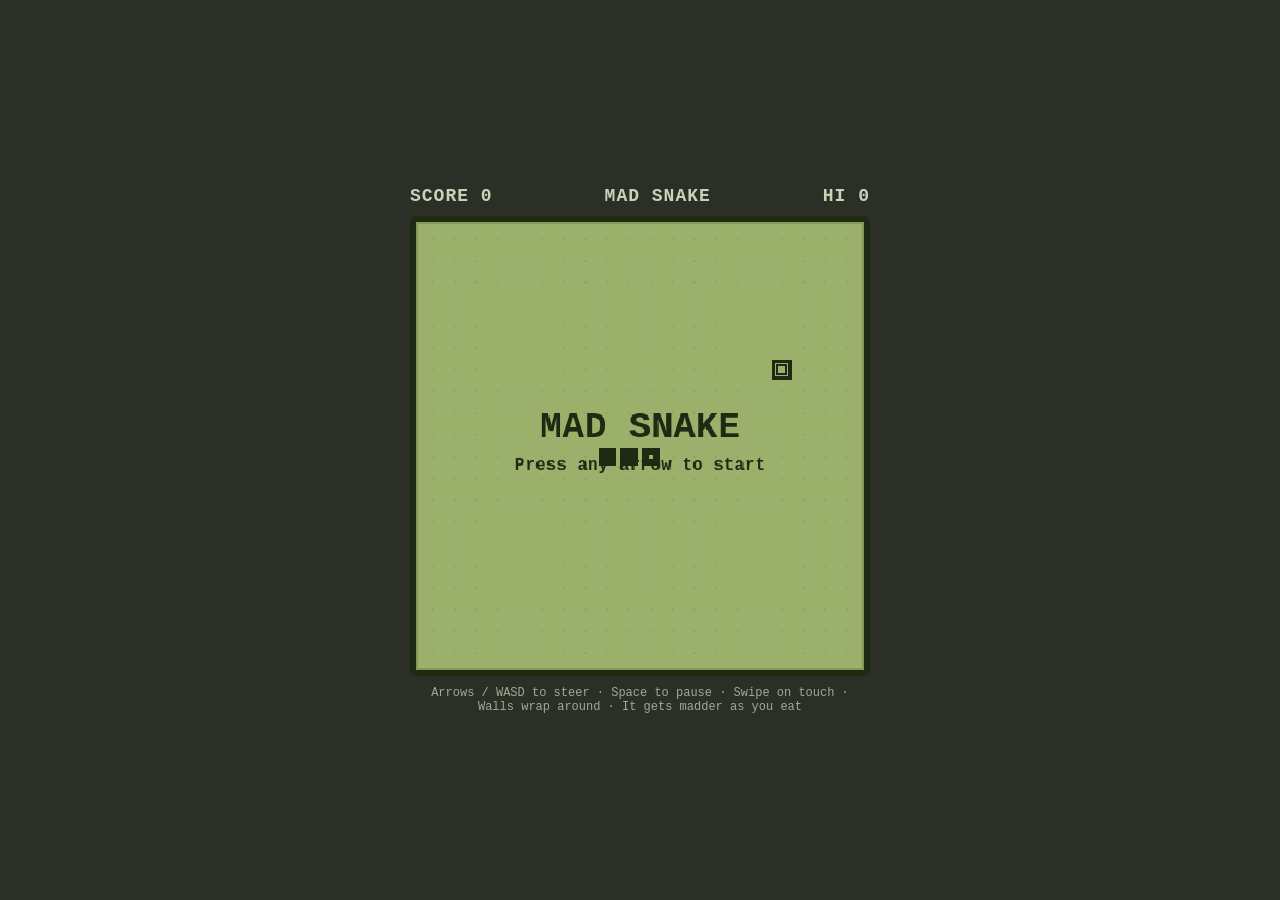
==== app/src/main/assets/index.html @ b90d6705 "Flatten project structure to root Android layout" ====
<!DOCTYPE html>
<html lang="en">
<head>
<meta charset="utf-8">
<meta name="viewport" content="width=device-width, initial-scale=1, viewport-fit=cover">
<title>Mad Snake</title>
<style>
:root{--bg:#8a9a5b;--lcd:#9bb06a;--ink:#1f2a12;--case:#2b2f26;--case-ink:#c9d1b8;box-sizing:border-box;padding-top:env(safe-area-inset-top,0px);padding-bottom:env(safe-area-inset-bottom,0px)}
@media (prefers-color-scheme:dark){:root:not([data-theme="light"]){--bg:#5d6b3a;--lcd:#7c9150;--ink:#141c08;--case:#15170f;--case-ink:#a9b394}}
:root[data-theme="dark"]{--bg:#5d6b3a;--lcd:#7c9150;--ink:#141c08;--case:#15170f;--case-ink:#a9b394}
*{box-sizing:border-box}
html{scroll-padding-top:env(safe-area-inset-top,0px)}
html,body{height:100%;margin:0}
body{background:var(--case);color:var(--case-ink);font-family:"Courier New",Courier,monospace;display:flex;align-items:center;justify-content:center;overflow:hidden;touch-action:none;user-select:none;-webkit-user-select:none}
.device{display:flex;flex-direction:column;align-items:center;gap:10px;width:min(96vw,460px)}
.bar{display:flex;justify-content:space-between;width:100%;font-weight:bold;font-size:clamp(14px,3.6vw,18px);letter-spacing:1px}
.screen{background:var(--lcd);border:6px solid var(--ink);border-radius:6px;padding:6px;width:100%;box-shadow:inset 0 0 0 2px rgba(0,0,0,.15)}
canvas{display:block;width:100%;height:auto;image-rendering:pixelated;background:var(--lcd)}
.pad{display:grid;grid-template-columns:repeat(3,56px);grid-template-rows:repeat(2,56px);gap:6px;margin-top:4px}
.pad button{background:var(--bg);color:var(--ink);border:3px solid var(--ink);border-radius:10px;font-size:22px;font-weight:bold;cursor:pointer;font-family:inherit}
.pad button:active{transform:translateY(2px);filter:brightness(.9)}
.pad button:focus-visible{outline:3px solid var(--case-ink);outline-offset:2px}
.u{grid-column:2;grid-row:1}.l{grid-column:1;grid-row:2}.d{grid-column:2;grid-row:2}.r{grid-column:3;grid-row:2}
.hint{font-size:12px;opacity:.75;text-align:center}
@media (hover:hover) and (pointer:fine){.pad{display:none}}
</style>
</head>
<body>
<div class="device">
  <div class="bar"><span>SCORE <b id="sc">0</b></span><span>MAD SNAKE</span><span>HI <b id="hi">0</b></span></div>
  <div class="screen"><canvas id="c" width="400" height="400" aria-label="Snake game board"></canvas></div>
  <div class="pad" aria-label="Controls">
    <button class="u" data-d="U" aria-label="Up">▲</button>
    <button class="l" data-d="L" aria-label="Left">◀</button>
    <button class="d" data-d="D" aria-label="Down">▼</button>
    <button class="r" data-d="R" aria-label="Right">▶</button>
  </div>
  <div class="hint">Arrows / WASD to steer · Space to pause · Swipe on touch · Walls wrap around · It gets madder as you eat</div>
</div>
<script>
(function(){
  var N=20,C=document.getElementById('c'),X=C.getContext('2d'),S=C.width/N;
  var scEl=document.getElementById('sc'),hiEl=document.getElementById('hi');
  var snake,dir,queue,food,score,speed,timer,state='ready',hi=0,flash=0,actx=null;
  try{hi=parseInt(localStorage.getItem('madsnake-hi')||'0',10)||0}catch(e){}
  hiEl.textContent=hi;
  function css(v){return getComputedStyle(document.documentElement).getPropertyValue(v).trim()}
  function beep(f,d){
    try{
      actx=actx||new (window.AudioContext||window.webkitAudioContext)();
      var o=actx.createOscillator(),g=actx.createGain();
      o.type='square';o.frequency.value=f;g.gain.value=.04;
      o.connect(g);g.connect(actx.destination);o.start();o.stop(actx.currentTime+d);
    }catch(e){}
  }
  function reset(){
    snake=[{x:10,y:10},{x:9,y:10},{x:8,y:10}];dir='R';queue=[];score=0;speed=140;
    scEl.textContent=0;placeFood();
  }
  function placeFood(){
    var f;
    do{f={x:Math.floor(Math.random()*N),y:Math.floor(Math.random()*N)}}
    while(snake.some(function(s){return s.x===f.x&&s.y===f.y}));
    food=f;
  }
  var V={U:[0,-1],D:[0,1],L:[-1,0],R:[1,0]},OPP={U:'D',D:'U',L:'R',R:'L'};
  function turn(d){
    if(state==='ready'||state==='over'){start();}
    var last=queue.length?queue[queue.length-1]:dir;
    if(d!==last&&d!==OPP[last]&&queue.length<3)queue.push(d);
  }
  function start(){
    if(state==='running')return;
    reset();state='running';loop();
  }
  function loop(){clearTimeout(timer);timer=setTimeout(function(){step();if(state==='running')loop()},speed)}
  function step(){
    if(queue.length)dir=queue.shift();
    var h=snake[0],v=V[dir],n={x:(h.x+v[0]+N)%N,y:(h.y+v[1]+N)%N};   // walls wrap around
    if(snake.some(function(s,i){return i<snake.length-1&&s.x===n.x&&s.y===n.y})){return die()}
    snake.unshift(n);
    if(n.x===food.x&&n.y===food.y){
      score+=10;scEl.textContent=score;
      speed=Math.max(45,speed-6);   // gets madder
      beep(880,.08);placeFood();
    }else snake.pop();
    draw();
  }
  function die(){
    state='over';beep(120,.4);flash=6;
    if(score>hi){hi=score;hiEl.textContent=hi;try{localStorage.setItem('madsnake-hi',String(hi))}catch(e){}}
    draw();
  }
  function px(x,y,fill){
    X.fillStyle=fill;X.fillRect(x*S+1,y*S+1,S-2,S-2);
    X.clearRect(x*S+4,y*S+4,S-8,S-8);X.fillRect(x*S+5,y*S+5,S-10,S-10);
  }
  function draw(){
    var ink=css('--ink'),lcd=css('--lcd');
    X.fillStyle=lcd;X.fillRect(0,0,C.width,C.height);
    // faint grid like an LCD
    X.fillStyle='rgba(0,0,0,.05)';
    for(var i=0;i<N;i++)for(var j=0;j<N;j++)X.fillRect(i*S+S/2-1,j*S+S/2-1,2,2);
    px(food.x,food.y,ink);
    X.clearRect(food.x*S+S/2-3,food.y*S+S/2-3,6,6);
    X.fillStyle=lcd;X.fillRect(food.x*S+S/2-3,food.y*S+S/2-3,6,6);
    snake.forEach(function(s,i){
      X.fillStyle=ink;X.fillRect(s.x*S+2,s.y*S+2,S-4,S-4);
      if(i===0){X.fillStyle=lcd;X.fillRect(s.x*S+S/2-2,s.y*S+S/2-2,4,4)}
    });
    if(state==='ready'||state==='over'||state==='paused'){
      X.fillStyle=ink;X.textAlign='center';
      X.font='bold 34px "Courier New",monospace';
      var big=state==='over'?'GAME OVER':state==='paused'?'PAUSED':'MAD SNAKE';
      X.fillText(big,C.width/2,C.height/2-8);
      X.font='bold 16px "Courier New",monospace';
      X.fillText(state==='paused'?'Space to resume':'Press any arrow to start',C.width/2,C.height/2+22);
    }
    if(flash>0){
      flash--;
      X.fillStyle=ink;X.globalAlpha=flash%2?.35:0;X.fillRect(0,0,C.width,C.height);X.globalAlpha=1;
      if(flash>0)setTimeout(draw,90);
    }
  }
  function pause(){
    if(state==='running'){state='paused';clearTimeout(timer);draw()}
    else if(state==='paused'){state='running';loop()}
    else start();
  }
  document.addEventListener('keydown',function(e){
    var k=e.key,m={ArrowUp:'U',ArrowDown:'D',ArrowLeft:'L',ArrowRight:'R',w:'U',W:'U',s:'D',S:'D',a:'L',A:'L',d:'R',D:'R'};
    if(m[k]){e.preventDefault();if(state!=='paused')turn(m[k])}
    else if(k===' '||k==='p'||k==='P'){e.preventDefault();pause()}
    else if(k==='Enter'&&state!=='running'){start()}
  });
  Array.prototype.forEach.call(document.querySelectorAll('.pad button'),function(b){
    b.addEventListener('pointerdown',function(e){e.preventDefault();turn(b.getAttribute('data-d'))});
  });
  // swipe
  var sx,sy;
  document.addEventListener('touchstart',function(e){sx=e.touches[0].clientX;sy=e.touches[0].clientY},{passive:true});
  document.addEventListener('touchend',function(e){
    if(sx==null)return;
    var t=e.changedTouches[0],dx=t.clientX-sx,dy=t.clientY-sy;
    if(Math.max(Math.abs(dx),Math.abs(dy))<24){if(state!=='running')start();sx=null;return}
    turn(Math.abs(dx)>Math.abs(dy)?(dx>0?'R':'L'):(dy>0?'D':'U'));sx=null;
  });
  document.addEventListener('visibilitychange',function(){if(document.hidden&&state==='running')pause()});
  reset();draw();
})();
</script>
</body>
</html>
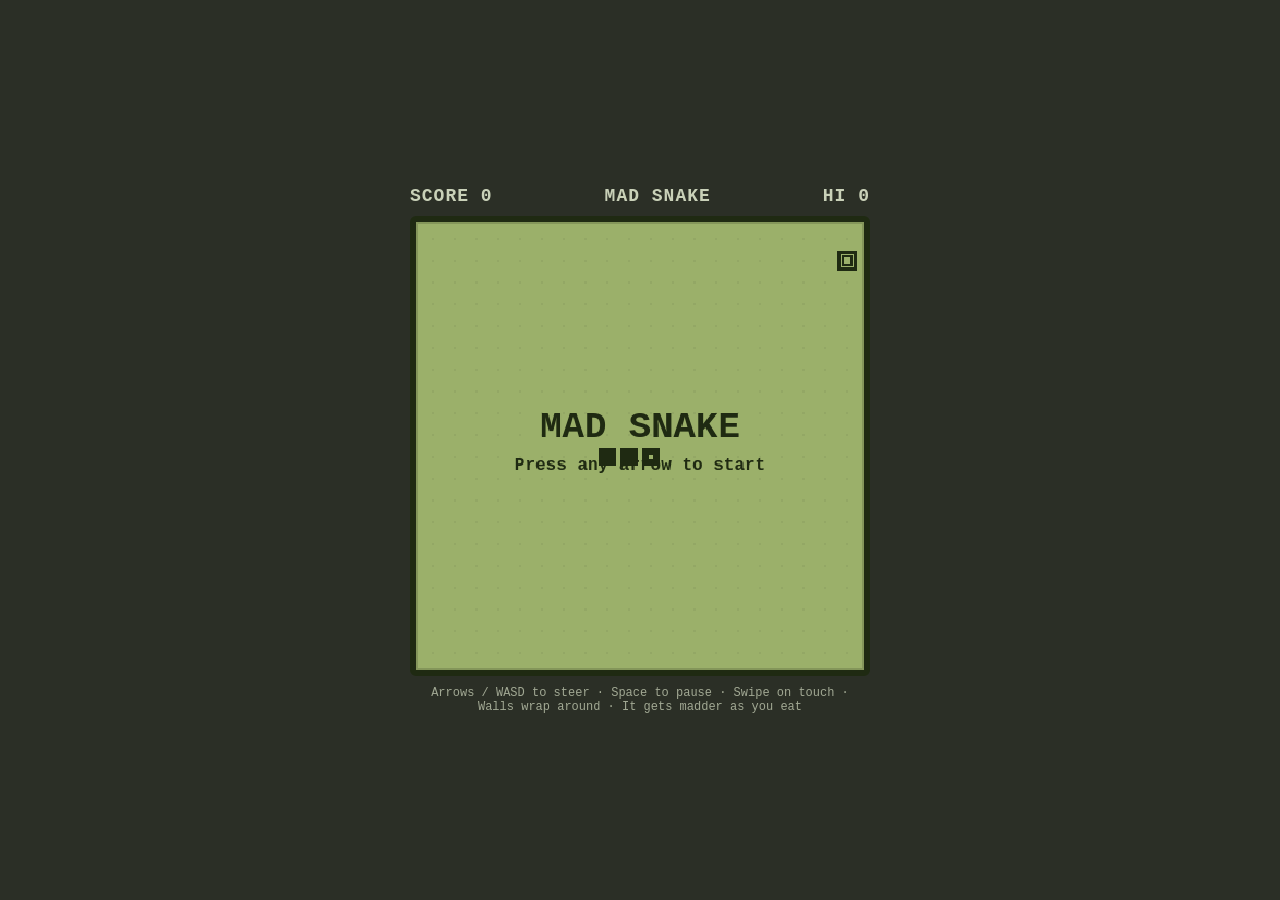
==== commit 63af56db: "use external js and css" ====
--- a/app/src/main/assets/index.html
+++ b/app/src/main/assets/index.html
@@ -1,153 +1,39 @@
-<!DOCTYPE html>
+<!doctype html>
 <html lang="en">
-<head>
-<meta charset="utf-8">
-<meta name="viewport" content="width=device-width, initial-scale=1, viewport-fit=cover">
-<title>Mad Snake</title>
-<style>
-:root{--bg:#8a9a5b;--lcd:#9bb06a;--ink:#1f2a12;--case:#2b2f26;--case-ink:#c9d1b8;box-sizing:border-box;padding-top:env(safe-area-inset-top,0px);padding-bottom:env(safe-area-inset-bottom,0px)}
-@media (prefers-color-scheme:dark){:root:not([data-theme="light"]){--bg:#5d6b3a;--lcd:#7c9150;--ink:#141c08;--case:#15170f;--case-ink:#a9b394}}
-:root[data-theme="dark"]{--bg:#5d6b3a;--lcd:#7c9150;--ink:#141c08;--case:#15170f;--case-ink:#a9b394}
-*{box-sizing:border-box}
-html{scroll-padding-top:env(safe-area-inset-top,0px)}
-html,body{height:100%;margin:0}
-body{background:var(--case);color:var(--case-ink);font-family:"Courier New",Courier,monospace;display:flex;align-items:center;justify-content:center;overflow:hidden;touch-action:none;user-select:none;-webkit-user-select:none}
-.device{display:flex;flex-direction:column;align-items:center;gap:10px;width:min(96vw,460px)}
-.bar{display:flex;justify-content:space-between;width:100%;font-weight:bold;font-size:clamp(14px,3.6vw,18px);letter-spacing:1px}
-.screen{background:var(--lcd);border:6px solid var(--ink);border-radius:6px;padding:6px;width:100%;box-shadow:inset 0 0 0 2px rgba(0,0,0,.15)}
-canvas{display:block;width:100%;height:auto;image-rendering:pixelated;background:var(--lcd)}
-.pad{display:grid;grid-template-columns:repeat(3,56px);grid-template-rows:repeat(2,56px);gap:6px;margin-top:4px}
-.pad button{background:var(--bg);color:var(--ink);border:3px solid var(--ink);border-radius:10px;font-size:22px;font-weight:bold;cursor:pointer;font-family:inherit}
-.pad button:active{transform:translateY(2px);filter:brightness(.9)}
-.pad button:focus-visible{outline:3px solid var(--case-ink);outline-offset:2px}
-.u{grid-column:2;grid-row:1}.l{grid-column:1;grid-row:2}.d{grid-column:2;grid-row:2}.r{grid-column:3;grid-row:2}
-.hint{font-size:12px;opacity:.75;text-align:center}
-@media (hover:hover) and (pointer:fine){.pad{display:none}}
-</style>
-</head>
-<body>
-<div class="device">
-  <div class="bar"><span>SCORE <b id="sc">0</b></span><span>MAD SNAKE</span><span>HI <b id="hi">0</b></span></div>
-  <div class="screen"><canvas id="c" width="400" height="400" aria-label="Snake game board"></canvas></div>
-  <div class="pad" aria-label="Controls">
-    <button class="u" data-d="U" aria-label="Up">▲</button>
-    <button class="l" data-d="L" aria-label="Left">◀</button>
-    <button class="d" data-d="D" aria-label="Down">▼</button>
-    <button class="r" data-d="R" aria-label="Right">▶</button>
-  </div>
-  <div class="hint">Arrows / WASD to steer · Space to pause · Swipe on touch · Walls wrap around · It gets madder as you eat</div>
-</div>
-<script>
-(function(){
-  var N=20,C=document.getElementById('c'),X=C.getContext('2d'),S=C.width/N;
-  var scEl=document.getElementById('sc'),hiEl=document.getElementById('hi');
-  var snake,dir,queue,food,score,speed,timer,state='ready',hi=0,flash=0,actx=null;
-  try{hi=parseInt(localStorage.getItem('madsnake-hi')||'0',10)||0}catch(e){}
-  hiEl.textContent=hi;
-  function css(v){return getComputedStyle(document.documentElement).getPropertyValue(v).trim()}
-  function beep(f,d){
-    try{
-      actx=actx||new (window.AudioContext||window.webkitAudioContext)();
-      var o=actx.createOscillator(),g=actx.createGain();
-      o.type='square';o.frequency.value=f;g.gain.value=.04;
-      o.connect(g);g.connect(actx.destination);o.start();o.stop(actx.currentTime+d);
-    }catch(e){}
-  }
-  function reset(){
-    snake=[{x:10,y:10},{x:9,y:10},{x:8,y:10}];dir='R';queue=[];score=0;speed=140;
-    scEl.textContent=0;placeFood();
-  }
-  function placeFood(){
-    var f;
-    do{f={x:Math.floor(Math.random()*N),y:Math.floor(Math.random()*N)}}
-    while(snake.some(function(s){return s.x===f.x&&s.y===f.y}));
-    food=f;
-  }
-  var V={U:[0,-1],D:[0,1],L:[-1,0],R:[1,0]},OPP={U:'D',D:'U',L:'R',R:'L'};
-  function turn(d){
-    if(state==='ready'||state==='over'){start();}
-    var last=queue.length?queue[queue.length-1]:dir;
-    if(d!==last&&d!==OPP[last]&&queue.length<3)queue.push(d);
-  }
-  function start(){
-    if(state==='running')return;
-    reset();state='running';loop();
-  }
-  function loop(){clearTimeout(timer);timer=setTimeout(function(){step();if(state==='running')loop()},speed)}
-  function step(){
-    if(queue.length)dir=queue.shift();
-    var h=snake[0],v=V[dir],n={x:(h.x+v[0]+N)%N,y:(h.y+v[1]+N)%N};   // walls wrap around
-    if(snake.some(function(s,i){return i<snake.length-1&&s.x===n.x&&s.y===n.y})){return die()}
-    snake.unshift(n);
-    if(n.x===food.x&&n.y===food.y){
-      score+=10;scEl.textContent=score;
-      speed=Math.max(45,speed-6);   // gets madder
-      beep(880,.08);placeFood();
-    }else snake.pop();
-    draw();
-  }
-  function die(){
-    state='over';beep(120,.4);flash=6;
-    if(score>hi){hi=score;hiEl.textContent=hi;try{localStorage.setItem('madsnake-hi',String(hi))}catch(e){}}
-    draw();
-  }
-  function px(x,y,fill){
-    X.fillStyle=fill;X.fillRect(x*S+1,y*S+1,S-2,S-2);
-    X.clearRect(x*S+4,y*S+4,S-8,S-8);X.fillRect(x*S+5,y*S+5,S-10,S-10);
-  }
-  function draw(){
-    var ink=css('--ink'),lcd=css('--lcd');
-    X.fillStyle=lcd;X.fillRect(0,0,C.width,C.height);
-    // faint grid like an LCD
-    X.fillStyle='rgba(0,0,0,.05)';
-    for(var i=0;i<N;i++)for(var j=0;j<N;j++)X.fillRect(i*S+S/2-1,j*S+S/2-1,2,2);
-    px(food.x,food.y,ink);
-    X.clearRect(food.x*S+S/2-3,food.y*S+S/2-3,6,6);
-    X.fillStyle=lcd;X.fillRect(food.x*S+S/2-3,food.y*S+S/2-3,6,6);
-    snake.forEach(function(s,i){
-      X.fillStyle=ink;X.fillRect(s.x*S+2,s.y*S+2,S-4,S-4);
-      if(i===0){X.fillStyle=lcd;X.fillRect(s.x*S+S/2-2,s.y*S+S/2-2,4,4)}
-    });
-    if(state==='ready'||state==='over'||state==='paused'){
-      X.fillStyle=ink;X.textAlign='center';
-      X.font='bold 34px "Courier New",monospace';
-      var big=state==='over'?'GAME OVER':state==='paused'?'PAUSED':'MAD SNAKE';
-      X.fillText(big,C.width/2,C.height/2-8);
-      X.font='bold 16px "Courier New",monospace';
-      X.fillText(state==='paused'?'Space to resume':'Press any arrow to start',C.width/2,C.height/2+22);
-    }
-    if(flash>0){
-      flash--;
-      X.fillStyle=ink;X.globalAlpha=flash%2?.35:0;X.fillRect(0,0,C.width,C.height);X.globalAlpha=1;
-      if(flash>0)setTimeout(draw,90);
-    }
-  }
-  function pause(){
-    if(state==='running'){state='paused';clearTimeout(timer);draw()}
-    else if(state==='paused'){state='running';loop()}
-    else start();
-  }
-  document.addEventListener('keydown',function(e){
-    var k=e.key,m={ArrowUp:'U',ArrowDown:'D',ArrowLeft:'L',ArrowRight:'R',w:'U',W:'U',s:'D',S:'D',a:'L',A:'L',d:'R',D:'R'};
-    if(m[k]){e.preventDefault();if(state!=='paused')turn(m[k])}
-    else if(k===' '||k==='p'||k==='P'){e.preventDefault();pause()}
-    else if(k==='Enter'&&state!=='running'){start()}
-  });
-  Array.prototype.forEach.call(document.querySelectorAll('.pad button'),function(b){
-    b.addEventListener('pointerdown',function(e){e.preventDefault();turn(b.getAttribute('data-d'))});
-  });
-  // swipe
-  var sx,sy;
-  document.addEventListener('touchstart',function(e){sx=e.touches[0].clientX;sy=e.touches[0].clientY},{passive:true});
-  document.addEventListener('touchend',function(e){
-    if(sx==null)return;
-    var t=e.changedTouches[0],dx=t.clientX-sx,dy=t.clientY-sy;
-    if(Math.max(Math.abs(dx),Math.abs(dy))<24){if(state!=='running')start();sx=null;return}
-    turn(Math.abs(dx)>Math.abs(dy)?(dx>0?'R':'L'):(dy>0?'D':'U'));sx=null;
-  });
-  document.addEventListener('visibilitychange',function(){if(document.hidden&&state==='running')pause()});
-  reset();draw();
-})();
-</script>
-</body>
+  <head>
+    <meta charset="utf-8" />
+    <meta
+      name="viewport"
+      content="width=device-width, initial-scale=1, viewport-fit=cover"
+    />
+    <title>Mad Snake</title>
+    <link rel="stylesheet" href="./css/style.css" />
+  </head>
+  <body>
+    <div class="device">
+      <div class="bar">
+        <span>SCORE <b id="sc">0</b></span
+        ><span>MAD SNAKE</span><span>HI <b id="hi">0</b></span>
+      </div>
+      <div class="screen">
+        <canvas
+          id="c"
+          width="400"
+          height="400"
+          aria-label="Snake game board"
+        ></canvas>
+      </div>
+      <div class="pad" aria-label="Controls">
+        <button class="u" data-d="U" aria-label="Up">▲</button>
+        <button class="l" data-d="L" aria-label="Left">◀</button>
+        <button class="d" data-d="D" aria-label="Down">▼</button>
+        <button class="r" data-d="R" aria-label="Right">▶</button>
+      </div>
+      <div class="hint">
+        Arrows / WASD to steer · Space to pause · Swipe on touch · Walls wrap
+        around · It gets madder as you eat
+      </div>
+    </div>
+    <script src="./js/script.js"></script>
+  </body>
 </html>
--- a/app/src/main/assets/css/style.css
+++ b/app/src/main/assets/css/style.css
@@ -0,0 +1,130 @@
+:root {
+  --bg: #8a9a5b;
+  --lcd: #9bb06a;
+  --ink: #1f2a12;
+  --case: #2b2f26;
+  --case-ink: #c9d1b8;
+  box-sizing: border-box;
+  padding-top: env(safe-area-inset-top, 0px);
+  padding-bottom: env(safe-area-inset-bottom, 0px);
+}
+@media (prefers-color-scheme: dark) {
+  :root:not([data-theme="light"]) {
+    --bg: #5d6b3a;
+    --lcd: #7c9150;
+    --ink: #141c08;
+    --case: #15170f;
+    --case-ink: #a9b394;
+  }
+}
+:root[data-theme="dark"] {
+  --bg: #5d6b3a;
+  --lcd: #7c9150;
+  --ink: #141c08;
+  --case: #15170f;
+  --case-ink: #a9b394;
+}
+* {
+  box-sizing: border-box;
+}
+html {
+  scroll-padding-top: env(safe-area-inset-top, 0px);
+}
+html,
+body {
+  height: 100%;
+  margin: 0;
+}
+body {
+  background: var(--case);
+  color: var(--case-ink);
+  font-family: "Courier New", Courier, monospace;
+  display: flex;
+  align-items: center;
+  justify-content: center;
+  overflow: hidden;
+  touch-action: none;
+  user-select: none;
+  -webkit-user-select: none;
+}
+.device {
+  display: flex;
+  flex-direction: column;
+  align-items: center;
+  gap: 10px;
+  width: min(96vw, 460px);
+}
+.bar {
+  display: flex;
+  justify-content: space-between;
+  width: 100%;
+  font-weight: bold;
+  font-size: clamp(14px, 3.6vw, 18px);
+  letter-spacing: 1px;
+}
+.screen {
+  background: var(--lcd);
+  border: 6px solid var(--ink);
+  border-radius: 6px;
+  padding: 6px;
+  width: 100%;
+  box-shadow: inset 0 0 0 2px rgba(0, 0, 0, 0.15);
+}
+canvas {
+  display: block;
+  width: 100%;
+  height: auto;
+  image-rendering: pixelated;
+  background: var(--lcd);
+}
+.pad {
+  display: grid;
+  grid-template-columns: repeat(3, 56px);
+  grid-template-rows: repeat(2, 56px);
+  gap: 6px;
+  margin-top: 4px;
+}
+.pad button {
+  background: var(--bg);
+  color: var(--ink);
+  border: 3px solid var(--ink);
+  border-radius: 10px;
+  font-size: 22px;
+  font-weight: bold;
+  cursor: pointer;
+  font-family: inherit;
+}
+.pad button:active {
+  transform: translateY(2px);
+  filter: brightness(0.9);
+}
+.pad button:focus-visible {
+  outline: 3px solid var(--case-ink);
+  outline-offset: 2px;
+}
+.u {
+  grid-column: 2;
+  grid-row: 1;
+}
+.l {
+  grid-column: 1;
+  grid-row: 2;
+}
+.d {
+  grid-column: 2;
+  grid-row: 2;
+}
+.r {
+  grid-column: 3;
+  grid-row: 2;
+}
+.hint {
+  font-size: 12px;
+  opacity: 0.75;
+  text-align: center;
+}
+@media (hover: hover) and (pointer: fine) {
+  .pad {
+    display: none;
+  }
+}
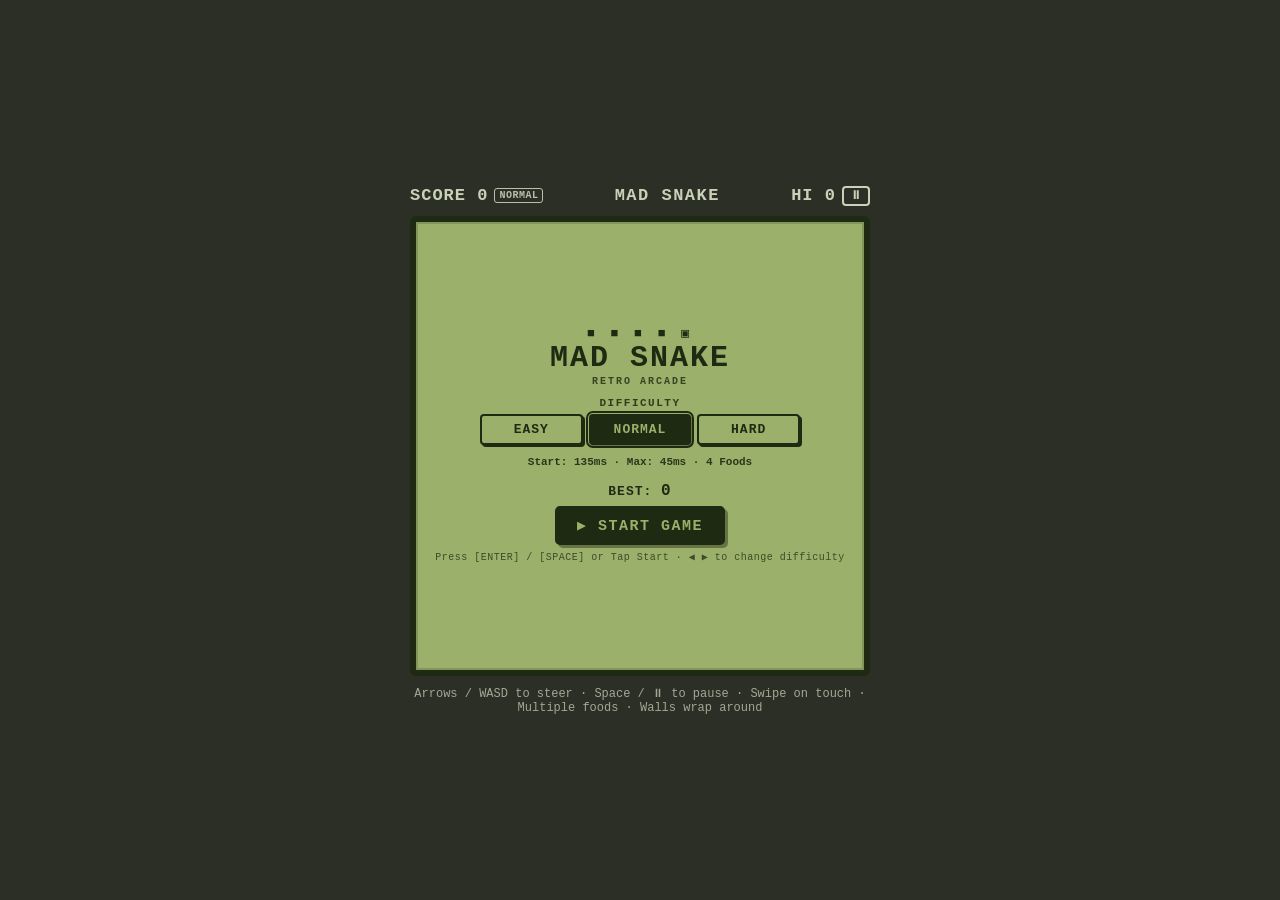
==== commit 29ae633b: "feat: implement MadSnake game engine with modular architecture - Add SnakeGame class to manage game " ====
--- a/app/src/main/assets/index.html
+++ b/app/src/main/assets/index.html
@@ -12,8 +12,22 @@
   <body>
     <div class="device">
       <div class="bar">
-        <span>SCORE <b id="sc">0</b></span
-        ><span>MAD SNAKE</span><span>HI <b id="hi">0</b></span>
+        <div class="bar-group">
+          <span>SCORE <b id="sc">0</b></span>
+          <span id="bar-diff" class="diff-tag">NORMAL</span>
+        </div>
+        <span class="bar-title">MAD SNAKE</span>
+        <div class="bar-group bar-right">
+          <span>HI <b id="hi">0</b></span>
+          <button
+            type="button"
+            id="bar-pause"
+            class="bar-btn"
+            aria-label="Pause or open menu"
+          >
+            ⏸
+          </button>
+        </div>
       </div>
       <div class="screen">
         <canvas
@@ -22,18 +36,156 @@
           height="400"
           aria-label="Snake game board"
         ></canvas>
+
+        <!-- Main Menu Overlay -->
+        <div
+          id="menu-overlay"
+          class="overlay"
+          role="dialog"
+          aria-label="Main Menu"
+        >
+          <div class="menu-title-block">
+            <div class="menu-logo-snake">■ ■ ■ ■ ▣</div>
+            <h1 class="menu-title">MAD SNAKE</h1>
+            <div class="menu-subtitle">RETRO ARCADE</div>
+          </div>
+
+          <div class="menu-section">
+            <div class="section-label">DIFFICULTY</div>
+            <div
+              class="diff-group"
+              role="radiogroup"
+              aria-label="Select difficulty"
+            >
+              <button
+                type="button"
+                class="diff-btn"
+                data-diff="easy"
+                role="radio"
+                aria-checked="false"
+              >
+                EASY
+              </button>
+              <button
+                type="button"
+                class="diff-btn active"
+                data-diff="normal"
+                role="radio"
+                aria-checked="true"
+              >
+                NORMAL
+              </button>
+              <button
+                type="button"
+                class="diff-btn"
+                data-diff="hard"
+                role="radio"
+                aria-checked="false"
+              >
+                HARD
+              </button>
+            </div>
+            <div id="diff-desc" class="diff-desc">
+              Speed: Standard · 4 Foods · Classic Mad Snake
+            </div>
+          </div>
+
+          <div class="menu-record">BEST: <b id="menu-hi">0</b></div>
+
+          <button type="button" id="start-btn" class="btn-action">
+            ▶ START GAME
+          </button>
+
+          <div class="menu-hint">
+            Press [ENTER] / [SPACE] or Tap Start · ◀ ▶ to change difficulty
+          </div>
+        </div>
+
+        <!-- Pause Overlay -->
+        <div
+          id="pause-overlay"
+          class="overlay hidden"
+          role="dialog"
+          aria-label="Game Paused"
+        >
+          <h2 class="overlay-title">PAUSED</h2>
+          <div class="stats-box">
+            <div>SCORE: <b id="pause-sc">0</b></div>
+            <div>DIFF: <b id="pause-diff">NORMAL</b></div>
+          </div>
+          <div class="overlay-actions">
+            <button type="button" id="resume-btn" class="btn-action">
+              RESUME
+            </button>
+            <button
+              type="button"
+              id="restart-btn"
+              class="btn-action btn-secondary"
+            >
+              RESTART
+            </button>
+            <button
+              type="button"
+              id="menu-from-pause-btn"
+              class="btn-action btn-secondary"
+            >
+              MAIN MENU
+            </button>
+          </div>
+        </div>
+
+        <!-- Game Over Overlay -->
+        <div
+          id="gameover-overlay"
+          class="overlay hidden"
+          role="dialog"
+          aria-label="Game Over"
+        >
+          <h2 class="overlay-title">GAME OVER</h2>
+          <div id="gameover-newhi" class="new-record-badge hidden">
+            ★ NEW HIGH SCORE! ★
+          </div>
+          <div class="stats-box">
+            <div>SCORE: <b id="go-sc">0</b></div>
+            <div>BEST: <b id="go-hi">0</b></div>
+            <div>DIFF: <b id="go-diff">NORMAL</b></div>
+          </div>
+          <div class="overlay-actions">
+            <button type="button" id="play-again-btn" class="btn-action">
+              PLAY AGAIN
+            </button>
+            <button
+              type="button"
+              id="menu-from-go-btn"
+              class="btn-action btn-secondary"
+            >
+              MAIN MENU
+            </button>
+          </div>
+        </div>
       </div>
+
       <div class="pad" aria-label="Controls">
         <button class="u" data-d="U" aria-label="Up">▲</button>
         <button class="l" data-d="L" aria-label="Left">◀</button>
         <button class="d" data-d="D" aria-label="Down">▼</button>
         <button class="r" data-d="R" aria-label="Right">▶</button>
+        <button class="p" id="pad-pause" aria-label="Pause">⏸</button>
       </div>
       <div class="hint">
-        Arrows / WASD to steer · Space to pause · Swipe on touch · Walls wrap
-        around · It gets madder as you eat
+        Arrows / WASD to steer · Space / ⏸ to pause · Swipe on touch · Multiple
+        foods · Walls wrap around
       </div>
     </div>
+    <script src="./js/config.js"></script>
+    <script src="./js/sound.js"></script>
+    <script src="./js/storage.js"></script>
+    <script src="./js/snake.js"></script>
+    <script src="./js/food.js"></script>
+    <script src="./js/renderer.js"></script>
+    <script src="./js/ui.js"></script>
+    <script src="./js/input.js"></script>
+    <script src="./js/game.js"></script>
     <script src="./js/script.js"></script>
   </body>
 </html>
--- a/app/src/main/assets/css/style.css
+++ b/app/src/main/assets/css/style.css
@@ -57,10 +57,52 @@
 .bar {
   display: flex;
   justify-content: space-between;
-  width: 100%;
-  font-weight: bold;
-  font-size: clamp(14px, 3.6vw, 18px);
+  align-items: center;
+  width: 100%;
+  font-weight: bold;
+  font-size: clamp(13px, 3.5vw, 17px);
   letter-spacing: 1px;
+}
+.bar-group {
+  display: flex;
+  align-items: center;
+  gap: 6px;
+}
+.bar-right {
+  justify-content: flex-end;
+}
+.bar-title {
+  font-weight: 900;
+  letter-spacing: 1.5px;
+}
+.diff-tag {
+  font-size: 10px;
+  padding: 1px 4px;
+  border: 1.5px solid var(--case-ink);
+  border-radius: 3px;
+  font-weight: bold;
+  letter-spacing: 0.5px;
+  opacity: 0.9;
+}
+.bar-btn {
+  background: transparent;
+  color: var(--case-ink);
+  border: 2px solid var(--case-ink);
+  border-radius: 4px;
+  font-family: inherit;
+  font-size: 12px;
+  font-weight: bold;
+  cursor: pointer;
+  padding: 2px 6px;
+  line-height: 1;
+}
+.bar-btn:active {
+  transform: translateY(1px);
+  filter: brightness(0.9);
+}
+.bar-btn:focus-visible {
+  outline: 2px solid var(--case-ink);
+  outline-offset: 1px;
 }
 .screen {
   background: var(--lcd);
@@ -68,15 +110,239 @@
   border-radius: 6px;
   padding: 6px;
   width: 100%;
+  aspect-ratio: 1 / 1;
+  position: relative;
+  overflow: hidden;
   box-shadow: inset 0 0 0 2px rgba(0, 0, 0, 0.15);
+  display: flex;
+  align-items: center;
+  justify-content: center;
 }
 canvas {
   display: block;
   width: 100%;
-  height: auto;
+  height: 100%;
   image-rendering: pixelated;
   background: var(--lcd);
 }
+
+/* Overlays */
+.overlay {
+  position: absolute;
+  inset: 6px;
+  background: var(--lcd);
+  display: flex;
+  flex-direction: column;
+  align-items: center;
+  justify-content: center;
+  padding: 12px 10px;
+  text-align: center;
+  z-index: 10;
+  color: var(--ink);
+  box-sizing: border-box;
+  overflow-y: auto;
+}
+.overlay.hidden {
+  display: none;
+}
+
+.menu-title-block {
+  display: flex;
+  flex-direction: column;
+  align-items: center;
+  margin-bottom: 6px;
+}
+.menu-logo-snake {
+  font-size: 13px;
+  letter-spacing: 4px;
+  color: var(--ink);
+  margin-bottom: 2px;
+  line-height: 1;
+}
+.menu-title {
+  margin: 0;
+  font-size: clamp(22px, 5.8vw, 30px);
+  font-weight: 900;
+  letter-spacing: 2px;
+  line-height: 1.1;
+  color: var(--ink);
+}
+.menu-subtitle {
+  font-size: 10px;
+  letter-spacing: 2px;
+  opacity: 0.8;
+  margin-top: 1px;
+  font-weight: bold;
+}
+
+.menu-section {
+  display: flex;
+  flex-direction: column;
+  align-items: center;
+  gap: 5px;
+  width: 100%;
+  max-width: 320px;
+  margin: 4px 0 6px;
+}
+.section-label {
+  font-size: 11px;
+  font-weight: bold;
+  letter-spacing: 1.5px;
+  opacity: 0.85;
+}
+.diff-group {
+  display: flex;
+  justify-content: center;
+  gap: 6px;
+  width: 100%;
+}
+.diff-btn {
+  flex: 1;
+  background: var(--lcd);
+  color: var(--ink);
+  border: 2px solid var(--ink);
+  border-radius: 4px;
+  font-family: inherit;
+  font-size: clamp(11px, 2.7vw, 13px);
+  font-weight: bold;
+  padding: 6px 3px;
+  cursor: pointer;
+  letter-spacing: 1px;
+  box-shadow: 2px 2px 0 var(--ink);
+  transition: all 0.08s ease;
+}
+.diff-btn:hover {
+  background: rgba(0, 0, 0, 0.08);
+}
+.diff-btn.active {
+  background: var(--ink);
+  color: var(--lcd);
+  box-shadow: 2px 2px 0 rgba(0, 0, 0, 0.35);
+  outline: 2px solid var(--ink);
+  outline-offset: 1px;
+}
+.diff-btn:active {
+  transform: translate(1px, 1px);
+  box-shadow: 1px 1px 0 var(--ink);
+}
+.diff-desc {
+  font-size: 11px;
+  min-height: 24px;
+  display: flex;
+  align-items: center;
+  justify-content: center;
+  text-align: center;
+  padding: 0 4px;
+  opacity: 0.9;
+  line-height: 1.3;
+  font-weight: bold;
+}
+
+.menu-record {
+  font-size: 13px;
+  font-weight: bold;
+  letter-spacing: 1px;
+  margin: 2px 0 6px;
+}
+.menu-record b {
+  font-size: 16px;
+}
+
+.btn-action {
+  background: var(--ink);
+  color: var(--lcd);
+  border: 2.5px solid var(--ink);
+  border-radius: 5px;
+  font-family: inherit;
+  font-size: clamp(13px, 3.4vw, 15px);
+  font-weight: bold;
+  letter-spacing: 1.5px;
+  padding: 8px 20px;
+  cursor: pointer;
+  box-shadow: 3px 3px 0 rgba(0, 0, 0, 0.35);
+  transition: all 0.08s ease;
+  min-width: 160px;
+}
+.btn-action:hover {
+  filter: brightness(1.15);
+}
+.btn-action:active {
+  transform: translate(2px, 2px);
+  box-shadow: 1px 1px 0 rgba(0, 0, 0, 0.35);
+}
+.btn-action:focus-visible,
+.diff-btn:focus-visible {
+  outline: 2px solid var(--ink);
+  outline-offset: 2px;
+}
+
+.btn-secondary {
+  background: var(--lcd);
+  color: var(--ink);
+  border: 2px solid var(--ink);
+  box-shadow: 2px 2px 0 var(--ink);
+  font-size: 13px;
+  padding: 6px 16px;
+}
+
+.menu-hint {
+  font-size: 10px;
+  opacity: 0.75;
+  margin-top: 6px;
+  letter-spacing: 0.5px;
+  line-height: 1.3;
+}
+
+.overlay-title {
+  margin: 0 0 10px;
+  font-size: clamp(24px, 6vw, 32px);
+  letter-spacing: 2px;
+  color: var(--ink);
+}
+.stats-box {
+  display: flex;
+  flex-direction: column;
+  gap: 5px;
+  font-size: 14px;
+  font-weight: bold;
+  letter-spacing: 1px;
+  margin-bottom: 12px;
+  border: 2px dashed var(--ink);
+  padding: 8px 16px;
+  border-radius: 4px;
+}
+.new-record-badge {
+  background: var(--ink);
+  color: var(--lcd);
+  font-weight: bold;
+  font-size: 11px;
+  letter-spacing: 1px;
+  padding: 3px 8px;
+  border-radius: 3px;
+  margin-bottom: 8px;
+  animation: blink 0.8s infinite alternate;
+}
+@keyframes blink {
+  from {
+    opacity: 0.35;
+  }
+  to {
+    opacity: 1;
+  }
+}
+.overlay-actions {
+  display: flex;
+  flex-direction: column;
+  gap: 8px;
+  align-items: center;
+  width: 100%;
+  max-width: 200px;
+}
+.overlay-actions .btn-action {
+  width: 100%;
+}
+
+/* Controls */
 .pad {
   display: grid;
   grid-template-columns: repeat(3, 56px);
@@ -118,6 +384,11 @@
   grid-column: 3;
   grid-row: 2;
 }
+.pad .p {
+  grid-column: 3;
+  grid-row: 1;
+  font-size: 18px;
+}
 .hint {
   font-size: 12px;
   opacity: 0.75;
